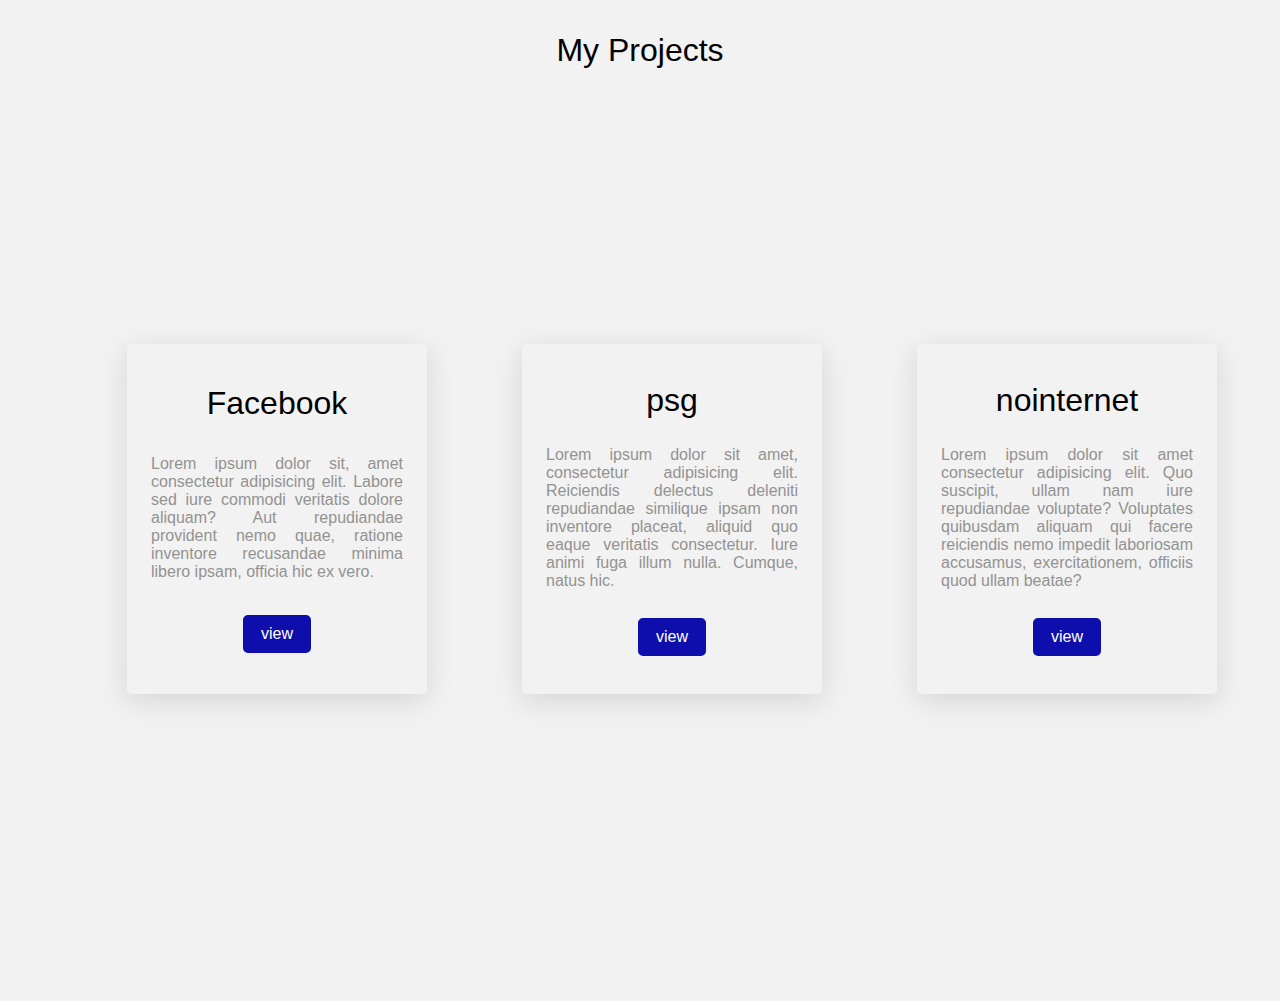
==== index.html @ ae0f5e29 "index homepage" ====
<!DOCTYPE html>
<html lang="en">
<head>
    <meta charset="UTF-8">
    <meta name="viewport" content="width=device-width, initial-scale=1.0">
    <title>Document</title>
    <style>*{
        font-family: sans-serif;
        margin: 0;
        padding: 0;
        box-sizing: border-box;
    }
    .container{
        width: 100vw;
        height: 100vh;
        display: flex;
        justify-content: space-evenly;
        align-items: center;
    }
    .card{
        width: 300px;
        height: 350px;
        box-shadow: rgba(100, 100, 111, 0.2) 0px 7px 29px 0px;
        border-radius: 5px;
        padding: 1.5rem;
        display: flex;
        flex-direction: column;
        justify-content: space-around;
        align-items: center;

    }
    body{
        padding: 2rem;
        background-color: #f2f2f2;
    }
    a{
        text-decoration: none;
        color: white;
        padding: 0.5rem 1rem;
        background-color: rgb(14, 14, 172);
        border-radius: 5px;
        border:2px solid rgb(14, 14, 172)

    }
    a:hover{
        background: transparent;
        color: rgb(14, 14, 172);
    }
    h1{
        font-weight: 500;
    }
    .desc{
       color: #929291; 
       text-align: justify;
    }
        
    </style>
</head>
<body>
    <h1 style="text-align: center;">My Projects</h1>
    <div class="container">
        <div class="card">
            <h1>
                Facebook
            </h1>
            <div class="desc">Lorem ipsum dolor sit, amet consectetur adipisicing elit. Labore sed iure commodi veritatis dolore aliquam? Aut repudiandae provident nemo quae, ratione inventore recusandae minima libero ipsam, officia hic ex vero.</div>
            <a href="/facebook(real).html">view</a>
        </div>
        <div class="card">
            <h1>
                psg
            </h1>
            <div class="desc">Lorem ipsum dolor sit amet, consectetur adipisicing elit. Reiciendis delectus deleniti repudiandae similique ipsam non inventore placeat, aliquid quo eaque veritatis consectetur. Iure animi fuga illum nulla. Cumque, natus hic.</div>
            <a href="/psg.html">view</a>
        </div>
        <div class="card">
            <h1>
                nointernet
            </h1>
            <div class="desc">Lorem ipsum dolor sit amet consectetur adipisicing elit. Quo suscipit, ullam nam iure repudiandae voluptate? Voluptates quibusdam aliquam qui facere reiciendis nemo impedit laboriosam accusamus, exercitationem, officiis quod ullam beatae?</div>
            <a href="/nointernet.html">view</a>
        </div>
    </div>
</body>
</html>
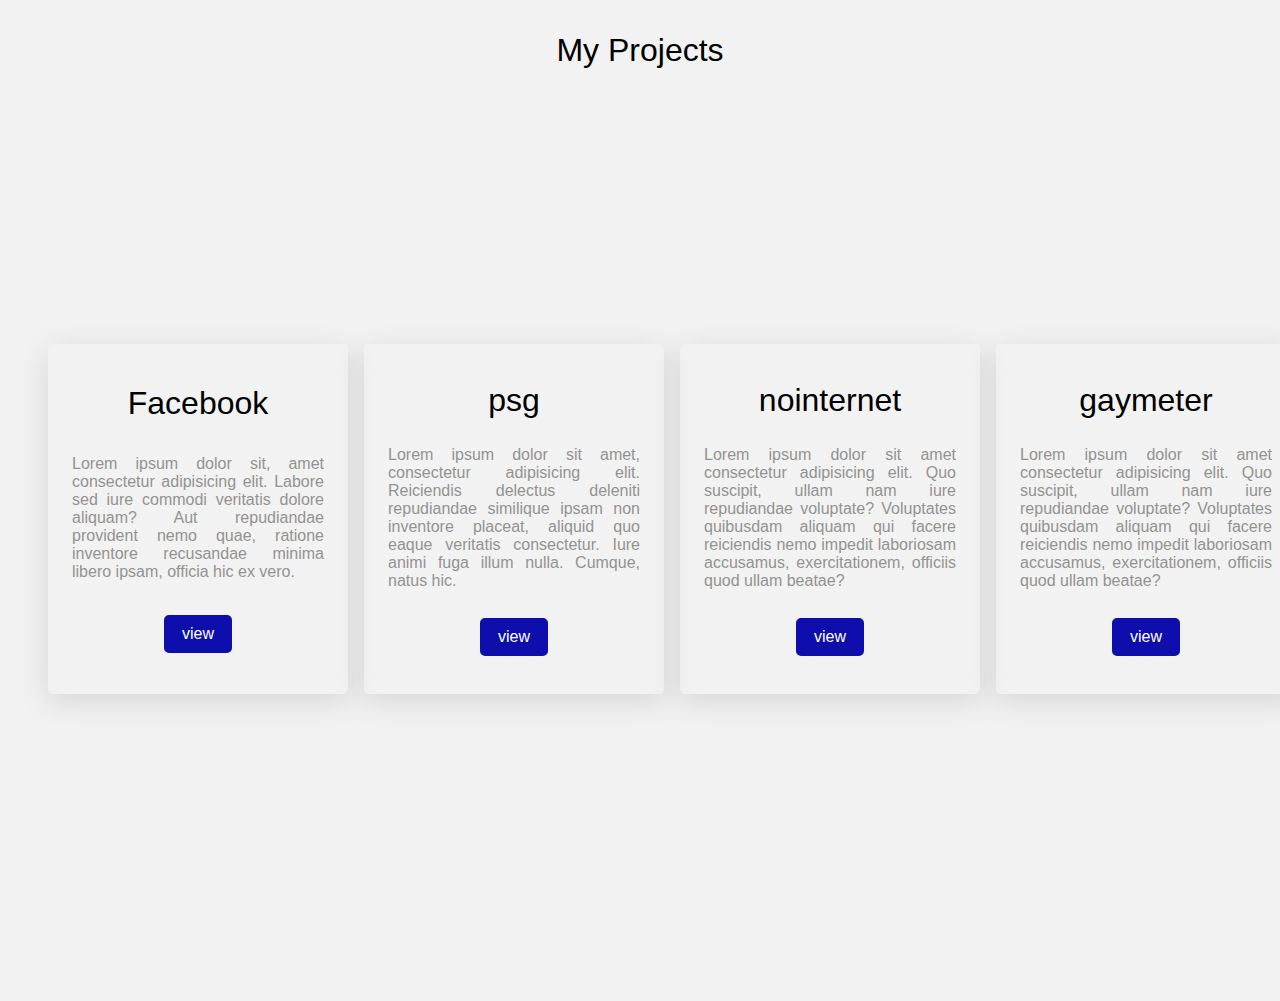
==== commit ea982aad: "adding gaymeter" ====
--- a/index.html
+++ b/index.html
@@ -16,6 +16,7 @@
         display: flex;
         justify-content: space-evenly;
         align-items: center;
+        flex-wrap: wrap;
     }
     .card{
         width: 300px;
@@ -64,21 +65,28 @@
                 Facebook
             </h1>
             <div class="desc">Lorem ipsum dolor sit, amet consectetur adipisicing elit. Labore sed iure commodi veritatis dolore aliquam? Aut repudiandae provident nemo quae, ratione inventore recusandae minima libero ipsam, officia hic ex vero.</div>
-            <a href="/facebook(real).html">view</a>
+            <a href="facebookreal.html">view</a>
         </div>
         <div class="card">
             <h1>
                 psg
             </h1>
             <div class="desc">Lorem ipsum dolor sit amet, consectetur adipisicing elit. Reiciendis delectus deleniti repudiandae similique ipsam non inventore placeat, aliquid quo eaque veritatis consectetur. Iure animi fuga illum nulla. Cumque, natus hic.</div>
-            <a href="/psg.html">view</a>
+            <a href="psg.html">view</a>
         </div>
         <div class="card">
             <h1>
                 nointernet
             </h1>
             <div class="desc">Lorem ipsum dolor sit amet consectetur adipisicing elit. Quo suscipit, ullam nam iure repudiandae voluptate? Voluptates quibusdam aliquam qui facere reiciendis nemo impedit laboriosam accusamus, exercitationem, officiis quod ullam beatae?</div>
-            <a href="/nointernet.html">view</a>
+            <a href="nointernet.html">view</a>
+        </div>
+        <div class="card">
+            <h1>
+                gaymeter
+            </h1>
+            <div class="desc">Lorem ipsum dolor sit amet consectetur adipisicing elit. Quo suscipit, ullam nam iure repudiandae voluptate? Voluptates quibusdam aliquam qui facere reiciendis nemo impedit laboriosam accusamus, exercitationem, officiis quod ullam beatae?</div>
+            <a href="gaymeter.html">view</a>
         </div>
     </div>
 </body>
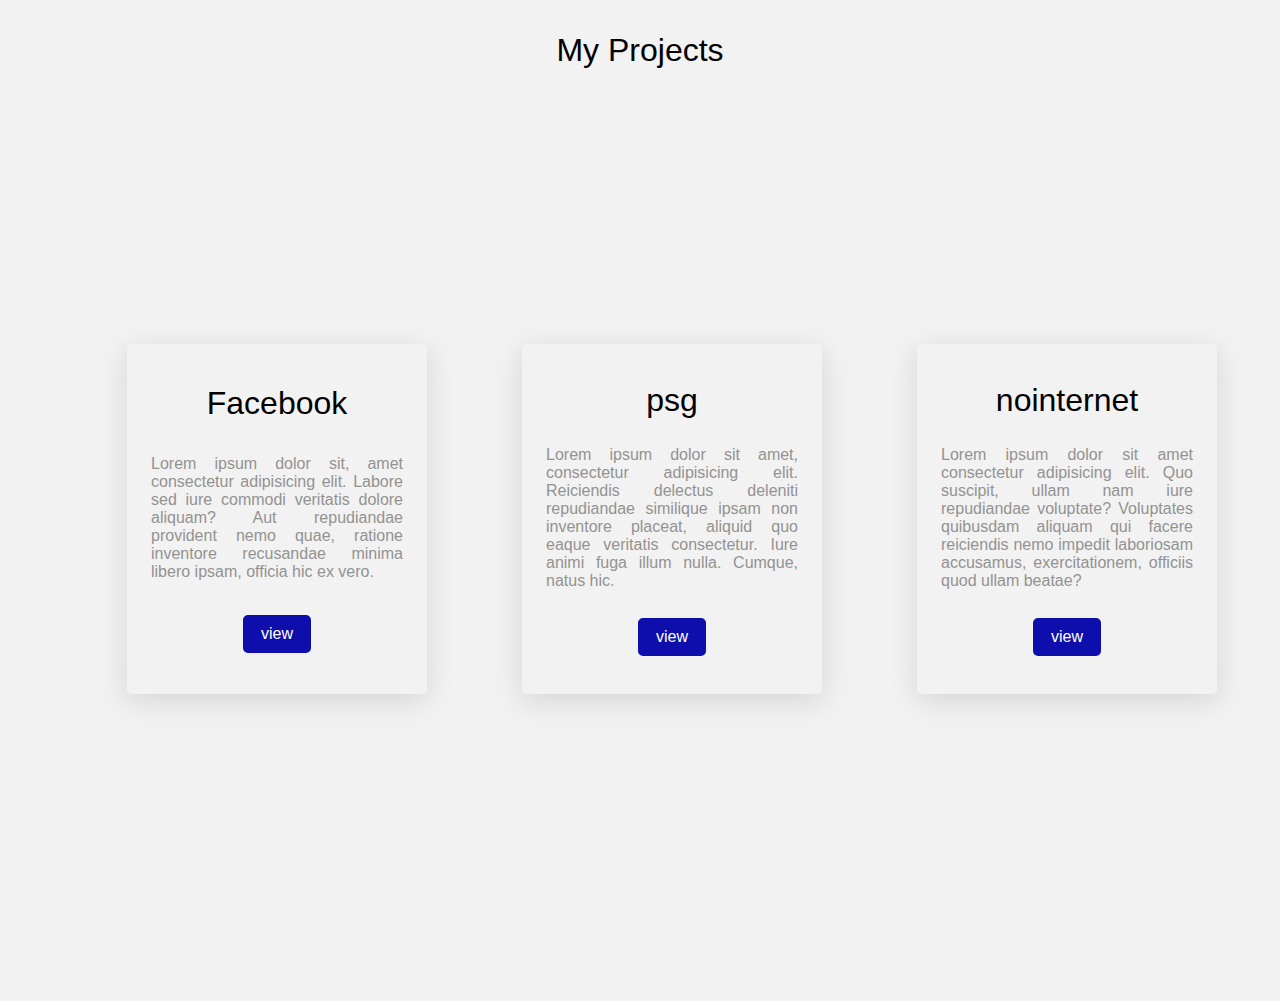
==== commit 2d42b630: "removed unnecessary content" ====
--- a/index.html
+++ b/index.html
@@ -81,13 +81,7 @@
             <div class="desc">Lorem ipsum dolor sit amet consectetur adipisicing elit. Quo suscipit, ullam nam iure repudiandae voluptate? Voluptates quibusdam aliquam qui facere reiciendis nemo impedit laboriosam accusamus, exercitationem, officiis quod ullam beatae?</div>
             <a href="nointernet.html">view</a>
         </div>
-        <div class="card">
-            <h1>
-                gaymeter
-            </h1>
-            <div class="desc">Lorem ipsum dolor sit amet consectetur adipisicing elit. Quo suscipit, ullam nam iure repudiandae voluptate? Voluptates quibusdam aliquam qui facere reiciendis nemo impedit laboriosam accusamus, exercitationem, officiis quod ullam beatae?</div>
-            <a href="gaymeter.html">view</a>
-        </div>
+      
     </div>
 </body>
 </html>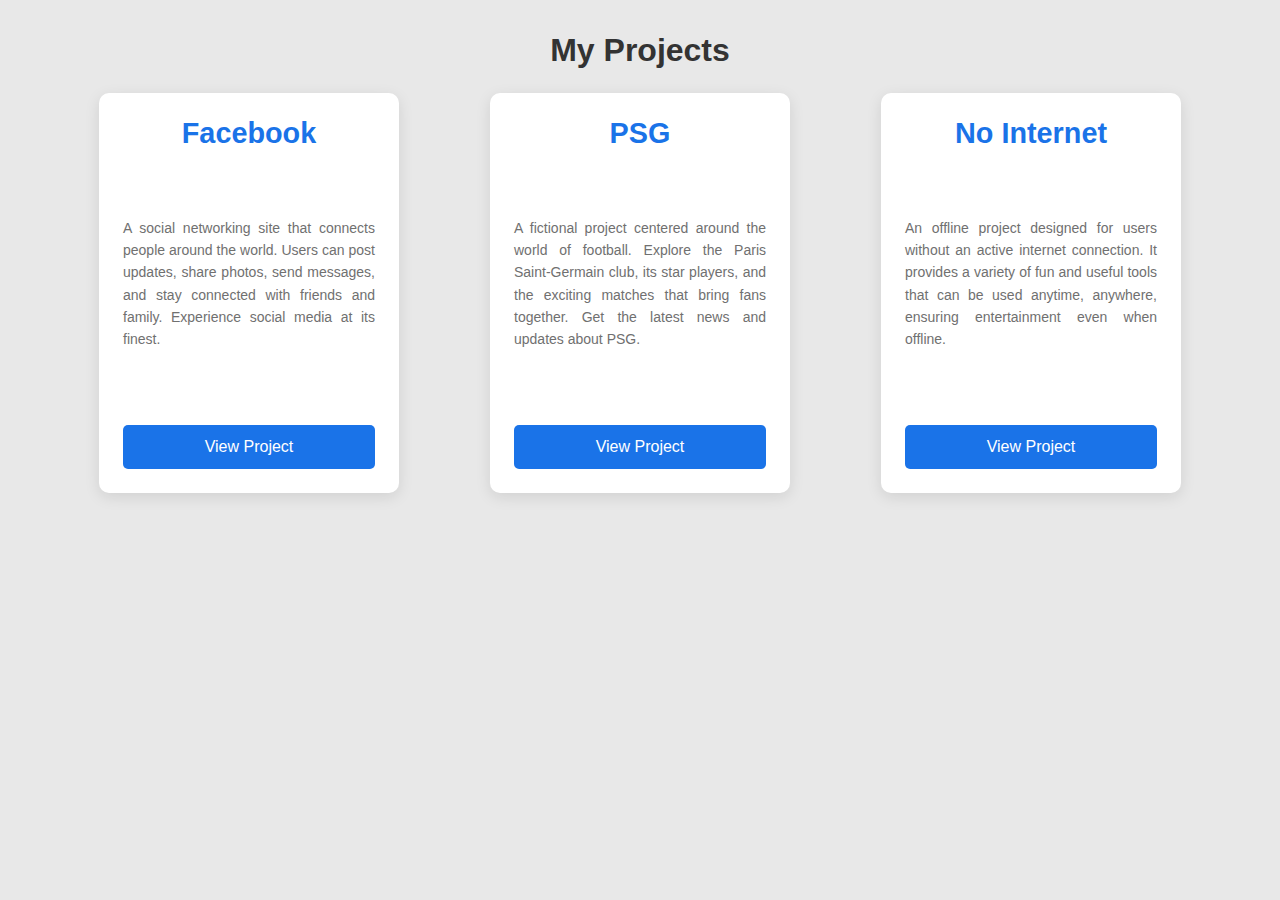
==== commit 9352ec37: "major change" ====
--- a/index.html
+++ b/index.html
@@ -3,85 +3,110 @@
 <head>
     <meta charset="UTF-8">
     <meta name="viewport" content="width=device-width, initial-scale=1.0">
-    <title>Document</title>
-    <style>*{
-        font-family: sans-serif;
-        margin: 0;
-        padding: 0;
-        box-sizing: border-box;
-    }
-    .container{
-        width: 100vw;
-        height: 100vh;
-        display: flex;
-        justify-content: space-evenly;
-        align-items: center;
-        flex-wrap: wrap;
-    }
-    .card{
-        width: 300px;
-        height: 350px;
-        box-shadow: rgba(100, 100, 111, 0.2) 0px 7px 29px 0px;
-        border-radius: 5px;
-        padding: 1.5rem;
-        display: flex;
-        flex-direction: column;
-        justify-content: space-around;
-        align-items: center;
-
-    }
-    body{
-        padding: 2rem;
-        background-color: #f2f2f2;
-    }
-    a{
-        text-decoration: none;
-        color: white;
-        padding: 0.5rem 1rem;
-        background-color: rgb(14, 14, 172);
-        border-radius: 5px;
-        border:2px solid rgb(14, 14, 172)
-
-    }
-    a:hover{
-        background: transparent;
-        color: rgb(14, 14, 172);
-    }
-    h1{
-        font-weight: 500;
-    }
-    .desc{
-       color: #929291; 
-       text-align: justify;
-    }
-        
+    <title>My Projects</title>
+    <style>
+        * {
+            font-family: 'Arial', sans-serif;
+            margin: 0;
+            padding: 0;
+            box-sizing: border-box;
+        }
+        body {
+            padding: 2rem;
+            background-color: #e8e8e8;
+            font-size: 16px;
+            color: #333;
+        }
+        h1 {
+            font-weight: 600;
+            text-align: center;
+            margin-bottom: 1.5rem;
+            color: #333;
+        }
+        .container {
+            width: 100%;
+            max-width: 1200px;
+            margin: 0 auto;
+            display: flex;
+            justify-content: space-evenly;
+            flex-wrap: wrap;
+            gap: 2rem;
+        }
+        .card {
+            width: 300px;
+            height: 400px;
+            box-shadow: 0px 4px 15px rgba(0, 0, 0, 0.1);
+            border-radius: 10px;
+            padding: 1.5rem;
+            display: flex;
+            flex-direction: column;
+            justify-content: space-between;
+            background-color: #fff;
+            transition: transform 0.3s, box-shadow 0.3s;
+        }
+        .card:hover {
+            transform: translateY(-10px);
+            box-shadow: 0px 6px 20px rgba(0, 0, 0, 0.2);
+        }
+        .card h1 {
+            font-size: 1.8rem;
+            color: #1a73e8;
+            text-align: center;
+            margin-bottom: 1rem;
+        }
+        .desc {
+            color: #707070;
+            text-align: justify;
+            font-size: 14px;
+            line-height: 1.6;
+            margin-bottom: 1.5rem;
+        }
+        a {
+            text-decoration: none;
+            color: #fff;
+            padding: 0.8rem 1.5rem;
+            background-color: #1a73e8;
+            border-radius: 5px;
+            text-align: center;
+            display: inline-block;
+            width: 100%;
+            transition: background-color 0.3s;
+        }
+        a:hover {
+            background-color: #0d5dbb;
+        }
+        @media (max-width: 768px) {
+            .container {
+                flex-direction: column;
+                align-items: center;
+            }
+        }
     </style>
 </head>
 <body>
-    <h1 style="text-align: center;">My Projects</h1>
+    <h1>My Projects</h1>
     <div class="container">
         <div class="card">
-            <h1>
-                Facebook
-            </h1>
-            <div class="desc">Lorem ipsum dolor sit, amet consectetur adipisicing elit. Labore sed iure commodi veritatis dolore aliquam? Aut repudiandae provident nemo quae, ratione inventore recusandae minima libero ipsam, officia hic ex vero.</div>
-            <a href="facebookreal.html">view</a>
+            <h1>Facebook</h1>
+            <div class="desc">
+                A social networking site that connects people around the world. Users can post updates, share photos, send messages, and stay connected with friends and family. Experience social media at its finest.
+            </div>
+            <a href="facebookreal.html">View Project</a>
         </div>
         <div class="card">
-            <h1>
-                psg
-            </h1>
-            <div class="desc">Lorem ipsum dolor sit amet, consectetur adipisicing elit. Reiciendis delectus deleniti repudiandae similique ipsam non inventore placeat, aliquid quo eaque veritatis consectetur. Iure animi fuga illum nulla. Cumque, natus hic.</div>
-            <a href="psg.html">view</a>
+            <h1>PSG</h1>
+            <div class="desc">
+                A fictional project centered around the world of football. Explore the Paris Saint-Germain club, its star players, and the exciting matches that bring fans together. Get the latest news and updates about PSG.
+            </div>
+            <a href="psg.html">View Project</a>
         </div>
         <div class="card">
-            <h1>
-                nointernet
-            </h1>
-            <div class="desc">Lorem ipsum dolor sit amet consectetur adipisicing elit. Quo suscipit, ullam nam iure repudiandae voluptate? Voluptates quibusdam aliquam qui facere reiciendis nemo impedit laboriosam accusamus, exercitationem, officiis quod ullam beatae?</div>
-            <a href="nointernet.html">view</a>
+            <h1>No Internet</h1>
+            <div class="desc">
+                An offline project designed for users without an active internet connection. It provides a variety of fun and useful tools that can be used anytime, anywhere, ensuring entertainment even when offline.
+            </div>
+            <a href="nointernet.html">View Project</a>
         </div>
-      
     </div>
 </body>
-</html>+</html>
